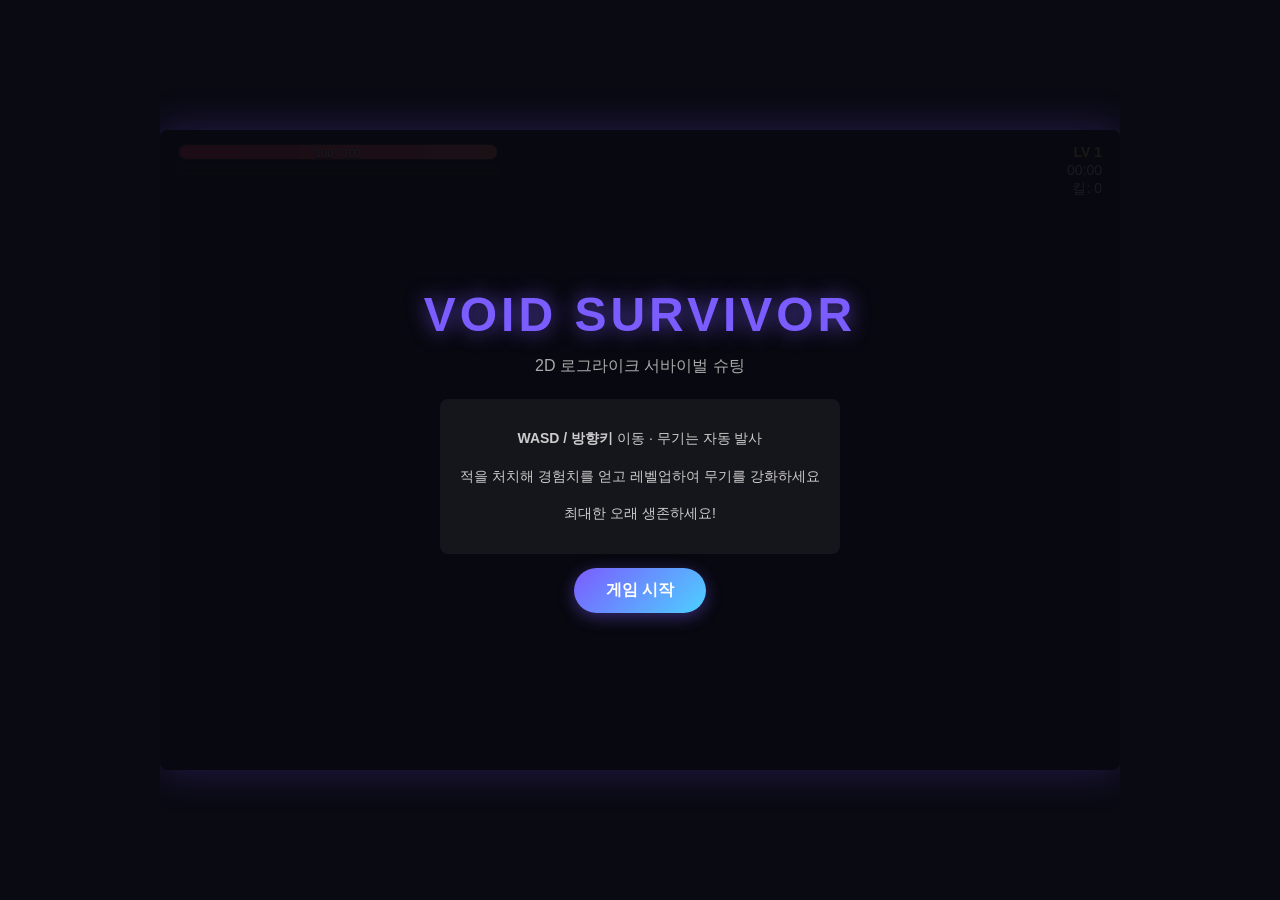
==== void-survivor/index.html @ 26883d12 "Move game files into void-survivor folder Co-Authored-By: Claude Sonnet 4.6 <noreply@anthropic.com> " ====
<!DOCTYPE html>
<html lang="ko">
<head>
<meta charset="UTF-8">
<meta name="viewport" content="width=device-width, initial-scale=1.0">
<title>VOID SURVIVOR - 2D 로그라이크 슈팅</title>
<link rel="stylesheet" href="style.css">
</head>
<body>
  <div id="game-container">
    <canvas id="game" width="960" height="640"></canvas>

    <div id="hud">
      <div id="hp-bar-wrap">
        <div id="hp-bar"></div>
        <div id="hp-text">100 / 100</div>
      </div>
      <div id="xp-bar-wrap">
        <div id="xp-bar"></div>
      </div>
      <div id="top-right">
        <div id="level">LV 1</div>
        <div id="timer">00:00</div>
        <div id="kills">킬: 0</div>
      </div>
    </div>

    <div id="start-screen" class="overlay">
      <h1>VOID SURVIVOR</h1>
      <p class="sub">2D 로그라이크 서바이벌 슈팅</p>
      <div class="info">
        <p><b>WASD / 방향키</b> 이동 · 무기는 자동 발사</p>
        <p>적을 처치해 경험치를 얻고 레벨업하여 무기를 강화하세요</p>
        <p>최대한 오래 생존하세요!</p>
      </div>
      <button id="start-btn">게임 시작</button>
    </div>

    <div id="levelup-screen" class="overlay hidden">
      <h2>레벨 업!</h2>
      <p class="sub">강화를 선택하세요</p>
      <div id="upgrade-options"></div>
    </div>

    <div id="gameover-screen" class="overlay hidden">
      <h2>게임 오버</h2>
      <p id="final-stats"></p>
      <button id="restart-btn">다시 시작</button>
    </div>
  </div>

  <script src="game.js"></script>
</body>
</html>
---- void-survivor/style.css ----
* { box-sizing: border-box; }

html, body {
  margin: 0;
  padding: 0;
  background: #0a0a12;
  color: #e8e8f0;
  font-family: 'Segoe UI', 'Malgun Gothic', sans-serif;
  height: 100%;
  display: flex;
  align-items: center;
  justify-content: center;
  overflow: hidden;
}

#game-container {
  position: relative;
  width: 960px;
  height: 640px;
  box-shadow: 0 0 40px rgba(120, 80, 255, 0.25);
  border-radius: 8px;
  overflow: hidden;
}

#game {
  background: #11111c;
  display: block;
  cursor: crosshair;
}

#hud {
  position: absolute;
  top: 0; left: 0; right: 0;
  padding: 14px 18px;
  pointer-events: none;
  display: flex;
  flex-direction: column;
  gap: 6px;
}

#hp-bar-wrap, #xp-bar-wrap {
  width: 320px;
  height: 16px;
  background: rgba(0,0,0,0.5);
  border: 1px solid rgba(255,255,255,0.15);
  border-radius: 8px;
  overflow: hidden;
  position: relative;
}

#xp-bar-wrap { height: 8px; width: 320px; }

#hp-bar {
  height: 100%;
  width: 100%;
  background: linear-gradient(90deg, #ff3b5c, #ff7b54);
  transition: width 0.15s ease;
}

#xp-bar {
  height: 100%;
  width: 0%;
  background: linear-gradient(90deg, #4dd0ff, #7b5cff);
  transition: width 0.15s ease;
}

#hp-text {
  position: absolute;
  top: 0; left: 0; right: 0;
  text-align: center;
  font-size: 11px;
  line-height: 16px;
  text-shadow: 0 1px 2px #000;
}

#top-right {
  position: absolute;
  top: 14px;
  right: 18px;
  text-align: right;
  font-size: 14px;
  display: flex;
  flex-direction: column;
  gap: 2px;
  text-shadow: 0 1px 3px #000;
}

#level { font-weight: 700; color: #ffd166; }

.overlay {
  position: absolute;
  top: 0; left: 0; right: 0; bottom: 0;
  background: rgba(8, 8, 16, 0.92);
  display: flex;
  flex-direction: column;
  align-items: center;
  justify-content: center;
  text-align: center;
  gap: 14px;
  padding: 20px;
}

.overlay.hidden { display: none; }

.overlay h1 {
  font-size: 48px;
  margin: 0;
  letter-spacing: 4px;
  color: #7b5cff;
  text-shadow: 0 0 20px rgba(123, 92, 255, 0.7);
}

.overlay h2 {
  font-size: 36px;
  margin: 0;
  color: #ff7b54;
}

.overlay .sub {
  color: #aaa;
  margin: 0 0 8px 0;
}

.overlay .info {
  background: rgba(255,255,255,0.05);
  border-radius: 8px;
  padding: 14px 20px;
  font-size: 14px;
  color: #ccc;
  line-height: 1.7;
}

button {
  background: linear-gradient(135deg, #7b5cff, #4dd0ff);
  color: #fff;
  border: none;
  padding: 12px 32px;
  font-size: 16px;
  font-weight: 700;
  border-radius: 24px;
  cursor: pointer;
  transition: transform 0.1s ease, box-shadow 0.2s ease;
  box-shadow: 0 4px 16px rgba(123, 92, 255, 0.4);
}

button:hover {
  transform: translateY(-2px) scale(1.03);
  box-shadow: 0 6px 22px rgba(123, 92, 255, 0.6);
}

#upgrade-options {
  display: flex;
  gap: 14px;
  flex-wrap: wrap;
  justify-content: center;
  max-width: 720px;
}

.upgrade-card {
  background: rgba(255,255,255,0.06);
  border: 2px solid rgba(123, 92, 255, 0.4);
  border-radius: 12px;
  padding: 18px;
  width: 200px;
  cursor: pointer;
  transition: all 0.15s ease;
  text-align: left;
}

.upgrade-card:hover {
  background: rgba(123, 92, 255, 0.18);
  border-color: #7b5cff;
  transform: translateY(-3px);
}

.upgrade-card .icon { font-size: 28px; }
.upgrade-card .name { font-weight: 700; margin: 8px 0 4px; color: #ffd166; }
.upgrade-card .desc { font-size: 12.5px; color: #bbb; line-height: 1.4; }

#final-stats { color: #ccc; font-size: 15px; line-height: 1.6; }
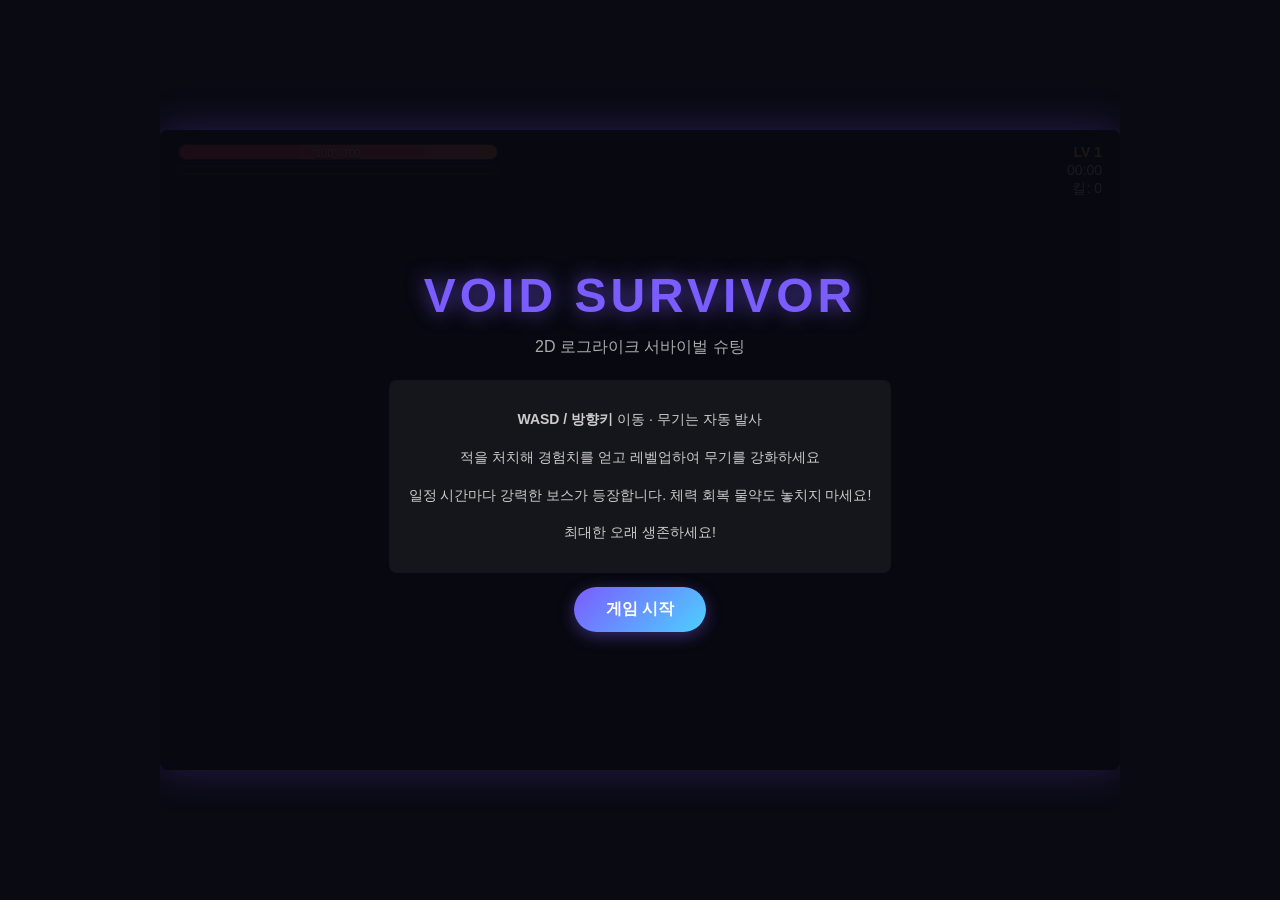
==== commit bcb9ceee: "Add boss events, chain lightning weapon, lifesteal/armor passives, and rebalance difficulty - New we" ====
--- a/void-survivor/index.html
+++ b/void-survivor/index.html
@@ -25,12 +25,15 @@
       </div>
     </div>
 
+    <div id="boss-banner" class="hidden">⚠ 보스 출현! ⚠</div>
+
     <div id="start-screen" class="overlay">
       <h1>VOID SURVIVOR</h1>
       <p class="sub">2D 로그라이크 서바이벌 슈팅</p>
       <div class="info">
         <p><b>WASD / 방향키</b> 이동 · 무기는 자동 발사</p>
         <p>적을 처치해 경험치를 얻고 레벨업하여 무기를 강화하세요</p>
+        <p>일정 시간마다 강력한 보스가 등장합니다. 체력 회복 물약도 놓치지 마세요!</p>
         <p>최대한 오래 생존하세요!</p>
       </div>
       <button id="start-btn">게임 시작</button>
--- a/void-survivor/style.css
+++ b/void-survivor/style.css
@@ -178,3 +178,29 @@
 .upgrade-card .desc { font-size: 12.5px; color: #bbb; line-height: 1.4; }
 
 #final-stats { color: #ccc; font-size: 15px; line-height: 1.6; }
+
+#boss-banner {
+  position: absolute;
+  top: 60px;
+  left: 50%;
+  transform: translateX(-50%);
+  background: rgba(255, 59, 92, 0.18);
+  border: 2px solid #ff3b5c;
+  color: #ff7b54;
+  font-weight: 700;
+  font-size: 20px;
+  letter-spacing: 2px;
+  padding: 8px 28px;
+  border-radius: 8px;
+  text-shadow: 0 0 12px rgba(255, 59, 92, 0.8);
+  box-shadow: 0 0 24px rgba(255, 59, 92, 0.4);
+  pointer-events: none;
+  animation: boss-pulse 0.8s ease-in-out infinite;
+}
+
+#boss-banner.hidden { display: none; }
+
+@keyframes boss-pulse {
+  0%, 100% { opacity: 1; }
+  50% { opacity: 0.6; }
+}
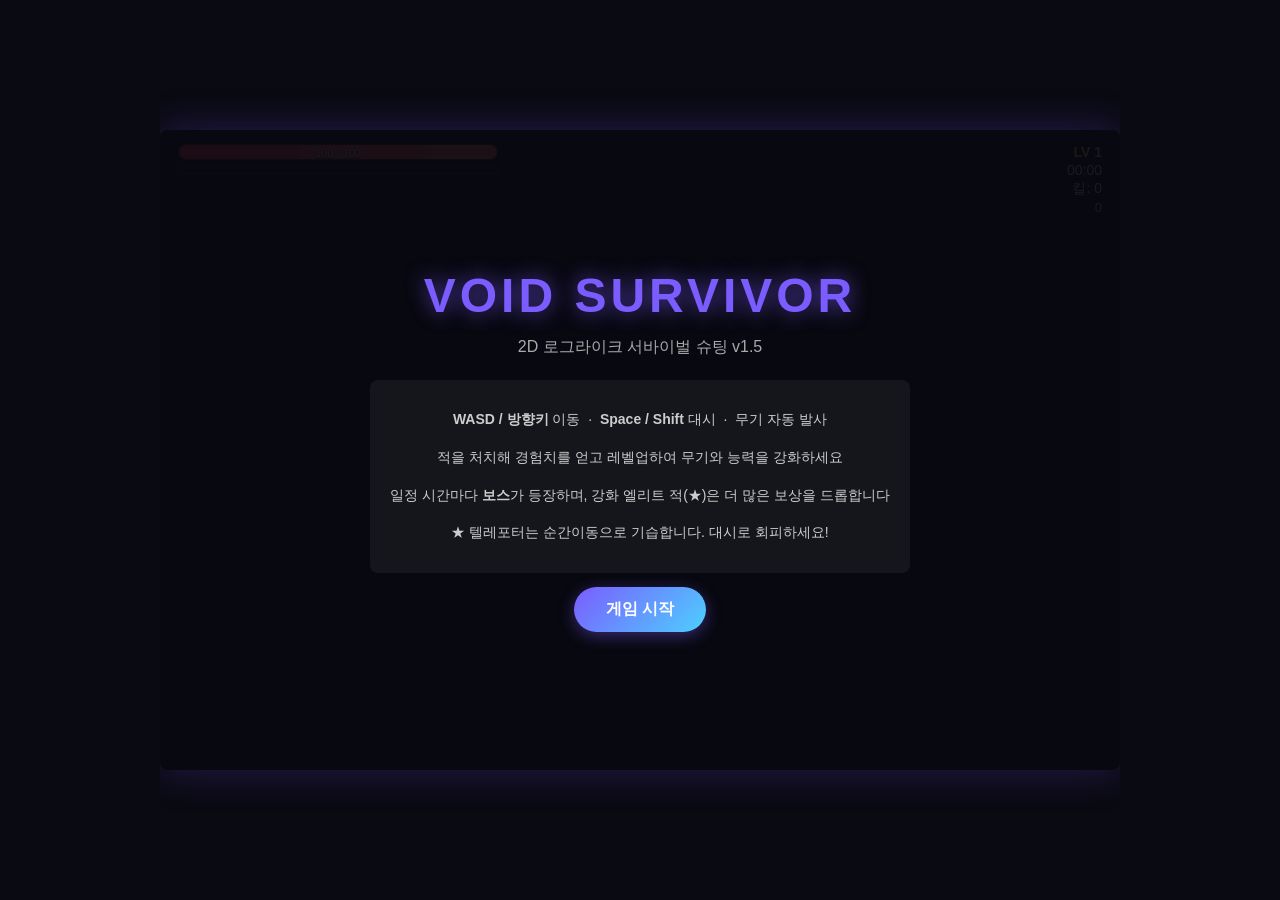
==== commit f56a91a5: "Major update v1.5: new weapons, enemies, systems, and polish Content: - New weapons: shotgun (spread" ====
--- a/void-survivor/index.html
+++ b/void-survivor/index.html
@@ -22,19 +22,21 @@
         <div id="level">LV 1</div>
         <div id="timer">00:00</div>
         <div id="kills">킬: 0</div>
+        <div id="score-hud">0</div>
       </div>
     </div>
 
     <div id="boss-banner" class="hidden">⚠ 보스 출현! ⚠</div>
+    <div id="wave-banner" class="hidden">WAVE 1</div>
 
     <div id="start-screen" class="overlay">
       <h1>VOID SURVIVOR</h1>
-      <p class="sub">2D 로그라이크 서바이벌 슈팅</p>
+      <p class="sub">2D 로그라이크 서바이벌 슈팅 v1.5</p>
       <div class="info">
-        <p><b>WASD / 방향키</b> 이동 · 무기는 자동 발사</p>
-        <p>적을 처치해 경험치를 얻고 레벨업하여 무기를 강화하세요</p>
-        <p>일정 시간마다 강력한 보스가 등장합니다. 체력 회복 물약도 놓치지 마세요!</p>
-        <p>최대한 오래 생존하세요!</p>
+        <p><b>WASD / 방향키</b> 이동 &nbsp;·&nbsp; <b>Space / Shift</b> 대시 &nbsp;·&nbsp; 무기 자동 발사</p>
+        <p>적을 처치해 경험치를 얻고 레벨업하여 무기와 능력을 강화하세요</p>
+        <p>일정 시간마다 <b>보스</b>가 등장하며, 강화 엘리트 적(★)은 더 많은 보상을 드롭합니다</p>
+        <p>★ 텔레포터는 순간이동으로 기습합니다. 대시로 회피하세요!</p>
       </div>
       <button id="start-btn">게임 시작</button>
     </div>
--- a/void-survivor/style.css
+++ b/void-survivor/style.css
@@ -204,3 +204,30 @@
   0%, 100% { opacity: 1; }
   50% { opacity: 0.6; }
 }
+
+#wave-banner {
+  position: absolute;
+  top: 96px;
+  left: 50%;
+  transform: translateX(-50%);
+  color: rgba(255,255,255,0.75);
+  font-weight: 700;
+  font-size: 16px;
+  letter-spacing: 4px;
+  pointer-events: none;
+  animation: wave-fade 2s ease forwards;
+}
+#wave-banner.hidden { display: none; }
+
+@keyframes wave-fade {
+  0%   { opacity: 0; transform: translateX(-50%) translateY(6px); }
+  20%  { opacity: 1; transform: translateX(-50%) translateY(0); }
+  70%  { opacity: 1; }
+  100% { opacity: 0; }
+}
+
+#score-hud {
+  color: #ffd166;
+  font-size: 13px;
+  font-variant-numeric: tabular-nums;
+}
